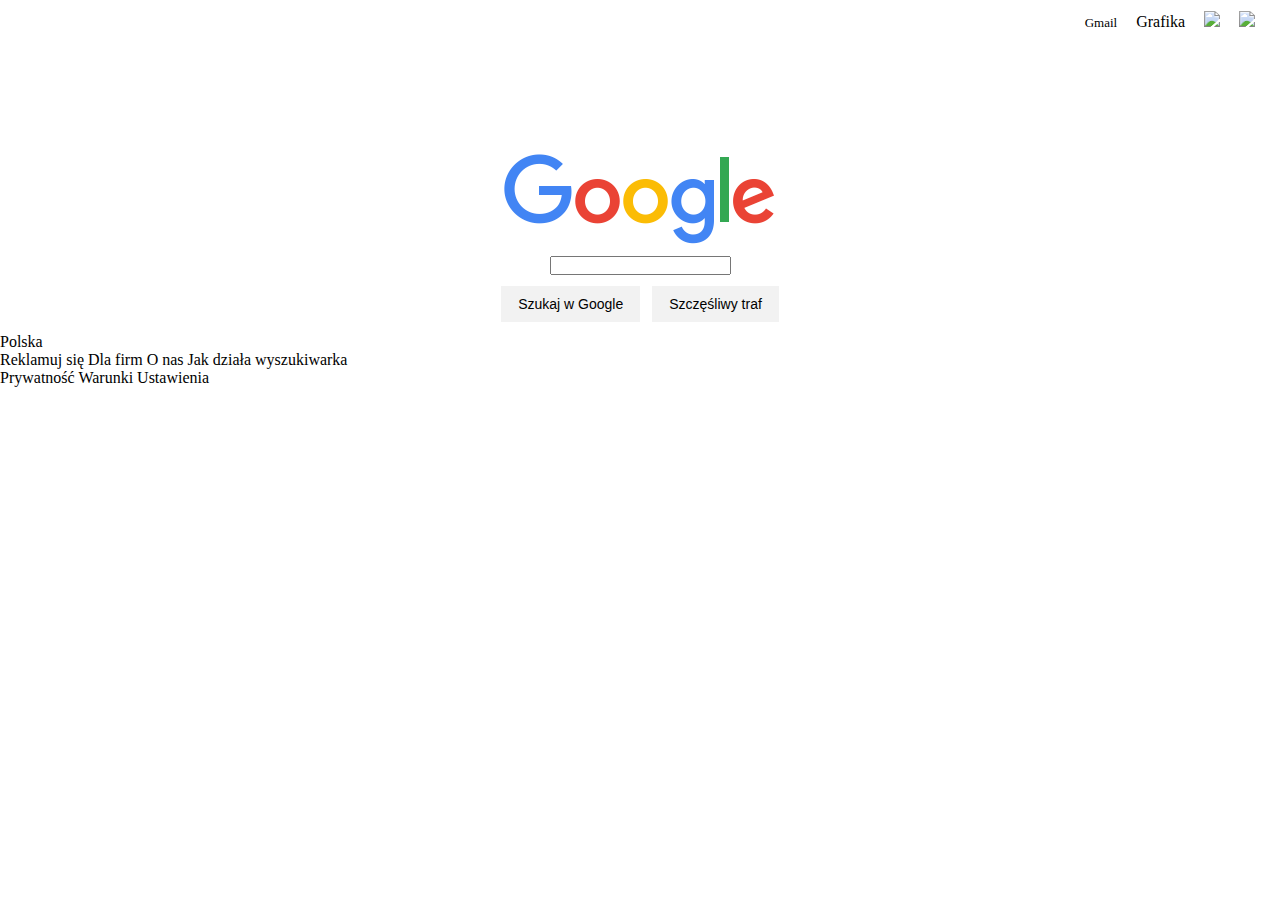
==== index.html @ 917afffb "Placing stuff horizontaly and button styling" ====
<!DOCTYPE html>
<html lang="pl">
<head>
    <meta charset="UTF-8">
    <meta name="viewport" content="width=device-width, initial-scale=1.0">
    <meta http-equiv="X-UA-Compatible" content="ie=edge">
    <title>Google</title>
    <link rel="stylesheet" type="text/css" href="style.css">
</head>
<body>
    <div id="header">
        <a href="#" class="gmail">Gmail</a>
        <a href="#" class="grafika">Grafika</a>
        <img src="#" class="grafika">
        <img src="#" class="grafika">
    </div>
<center>
    <div id="middle-page-image">
        <img src="img/googlelogo_color_272x92dp.png">
    </div>
    <div id="search">
        <input type="text">
    </div>
        <input type="button" value="Szukaj w Google" class="button">
        <input type="button" value="Szczęśliwy traf" class="button">
</center>

    <div id="footer">

        <div id="footer-left">
            <a>Polska</a>
            <br />
            <a>Reklamuj się</a>
            <a>Dla firm</a>
            <a>O nas</a>
            <a>Jak działa wyszukiwarka</a>
        </div>

        <div id="footer-right">
            <a>Prywatność</a>
            <a>Warunki</a>
            <a>Ustawienia</a>
        </div>
        
    </div>
</body>
</html>
---- style.css ----
* {
    top: 0;
    margin: 0;
    padding: 0;
}

#header {
    text-align: right;
    padding: 10px;
}

#header a {
    text-decoration: none;
    color: black;
}

.gmail {
    display: inline-block;
    line-height: 24px;
    padding-right: 15px;
    font-size: 13px;
}

.grafika {
    display: inline-block;
    line-height: 24px;
    padding-right: 15px;
}

#middle-page-image {
    padding-top: 109px;
}

#search {
    padding: 6px 0px 0px;
}
center {
    display: block;
    text-align: -webkit-center;
}

.button {
    background-color: #f2f2f2;
    margin: 11px 4px;
    padding: 0px 16px;
    border: 1px solid #f2f2f2;
    line-height: 27px;
    height: 36px;
    font-size: 14px;
}
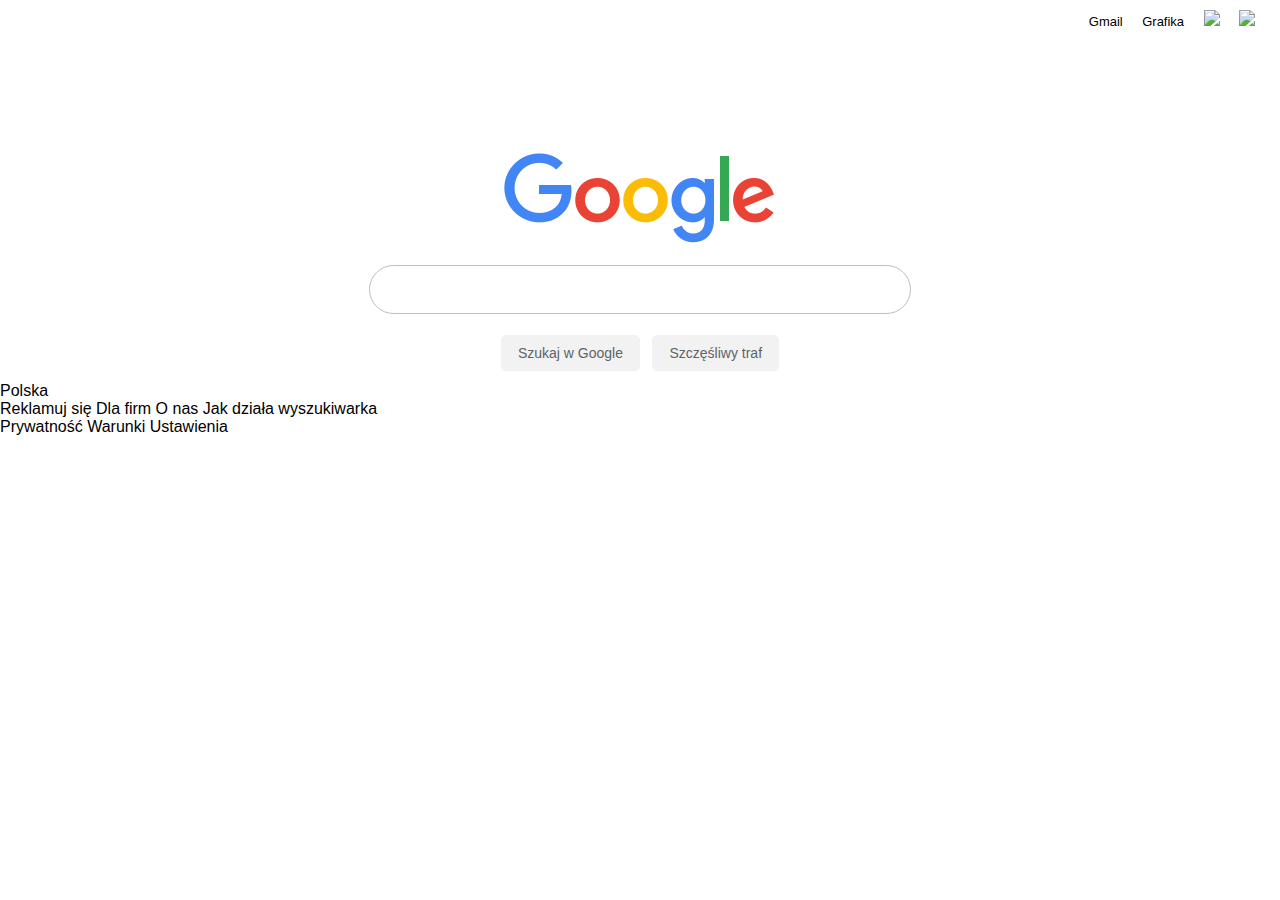
==== commit f3e2e81c: "Input styling" ====
--- a/index.html
+++ b/index.html
@@ -21,8 +21,8 @@
     <div id="search">
         <input type="text">
     </div>
-        <input type="button" value="Szukaj w Google" class="button">
-        <input type="button" value="Szczęśliwy traf" class="button">
+        <button type="button" value="Szukaj w Google" class="button">Szukaj w Google</button>
+        <button type="button" value="Szczęśliwy traf" class="button">Szczęśliwy traf</button>
 </center>
 
     <div id="footer">
--- a/style.css
+++ b/style.css
@@ -2,6 +2,7 @@
     top: 0;
     margin: 0;
     padding: 0;
+    font-family: Arial, Helvetica, sans-serif;
 }
 
 #header {
@@ -25,6 +26,7 @@
     display: inline-block;
     line-height: 24px;
     padding-right: 15px;
+    font-size: 13px;
 }
 
 #middle-page-image {
@@ -47,4 +49,21 @@
     line-height: 27px;
     height: 36px;
     font-size: 14px;
+    border-radius: 5px;
+    text-align: center;
+    color: #5F6368;
 }
+
+.button:hover {
+    border: 1px solid rgb(184, 190, 196);
+    color: black;
+}
+
+input {
+
+    padding: 16px 20px;
+    margin: 10px 0;
+    width: 500px;
+    border-radius: 30px;
+    border: 1px solid rgb(184, 190, 196);
+}
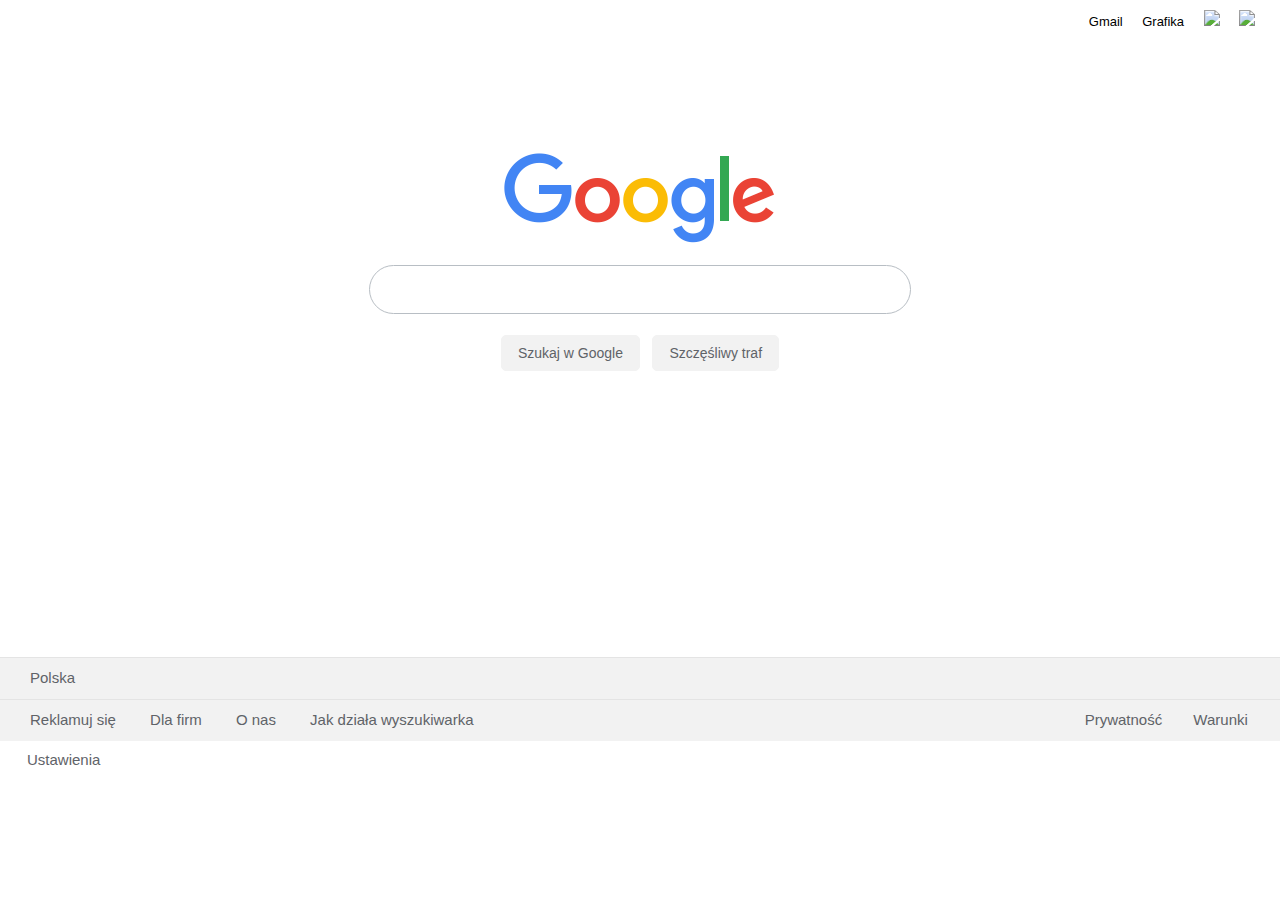
==== commit 95810be3: "footer styling and positioning" ====
--- a/index.html
+++ b/index.html
@@ -8,7 +8,7 @@
     <link rel="stylesheet" type="text/css" href="style.css">
 </head>
 <body>
-    <div id="header">
+    <div id="header" >
         <a href="#" class="gmail">Gmail</a>
         <a href="#" class="grafika">Grafika</a>
         <img src="#" class="grafika">
@@ -25,23 +25,23 @@
         <button type="button" value="Szczęśliwy traf" class="button">Szczęśliwy traf</button>
 </center>
 
-    <div id="footer">
+<div id="footer">
+    <div id="footer-up">
+        <a href="#" class="country">Polska</a>
+    </div>
 
-        <div id="footer-left">
-            <a>Polska</a>
-            <br />
-            <a>Reklamuj się</a>
-            <a>Dla firm</a>
-            <a>O nas</a>
-            <a>Jak działa wyszukiwarka</a>
-        </div>
+    <div id="footer-down">
+        <a href="#" class="country">Reklamuj się</a>
+        <a href="#" class="country">Dla firm</a>
+        <a href="#" class="country">O nas</a>
+        <a href="#" class="country">Jak działa wyszukiwarka</a>
 
-        <div id="footer-right">
-            <a>Prywatność</a>
-            <a>Warunki</a>
-            <a>Ustawienia</a>
-        </div>
-        
+        <a href="#" class="text" style="margin-left: 580px;">Prywatność</a>
+        <a href="#" class="text">Warunki</a>
+        <a href="#" class="text">Ustawienia</a>
+
     </div>
+</div>
+
 </body>
 </html>--- a/style.css
+++ b/style.css
@@ -67,3 +67,35 @@
     border-radius: 30px;
     border: 1px solid rgb(184, 190, 196);
 }
+
+#footer {
+    font-size: 15px;
+    width: 100%;
+    line-height: 40px;
+    background-color: #f2f2f2;
+    margin-top: 21.5%;
+}
+
+#footer-up {
+    border-top: 1px solid #e4e4e4;
+    height: 41px;
+}
+
+.country {
+    margin-left: 30px;
+    text-align: center;
+    text-decoration: none;
+    color: #5F6368;
+}
+
+.text {
+    text-align: right;
+    text-decoration: none;
+    color: #5F6368;
+    padding-left: 27px;
+}
+
+#footer-down {
+    border-top: 1px solid #e4e4e4;
+    height: 41px;
+}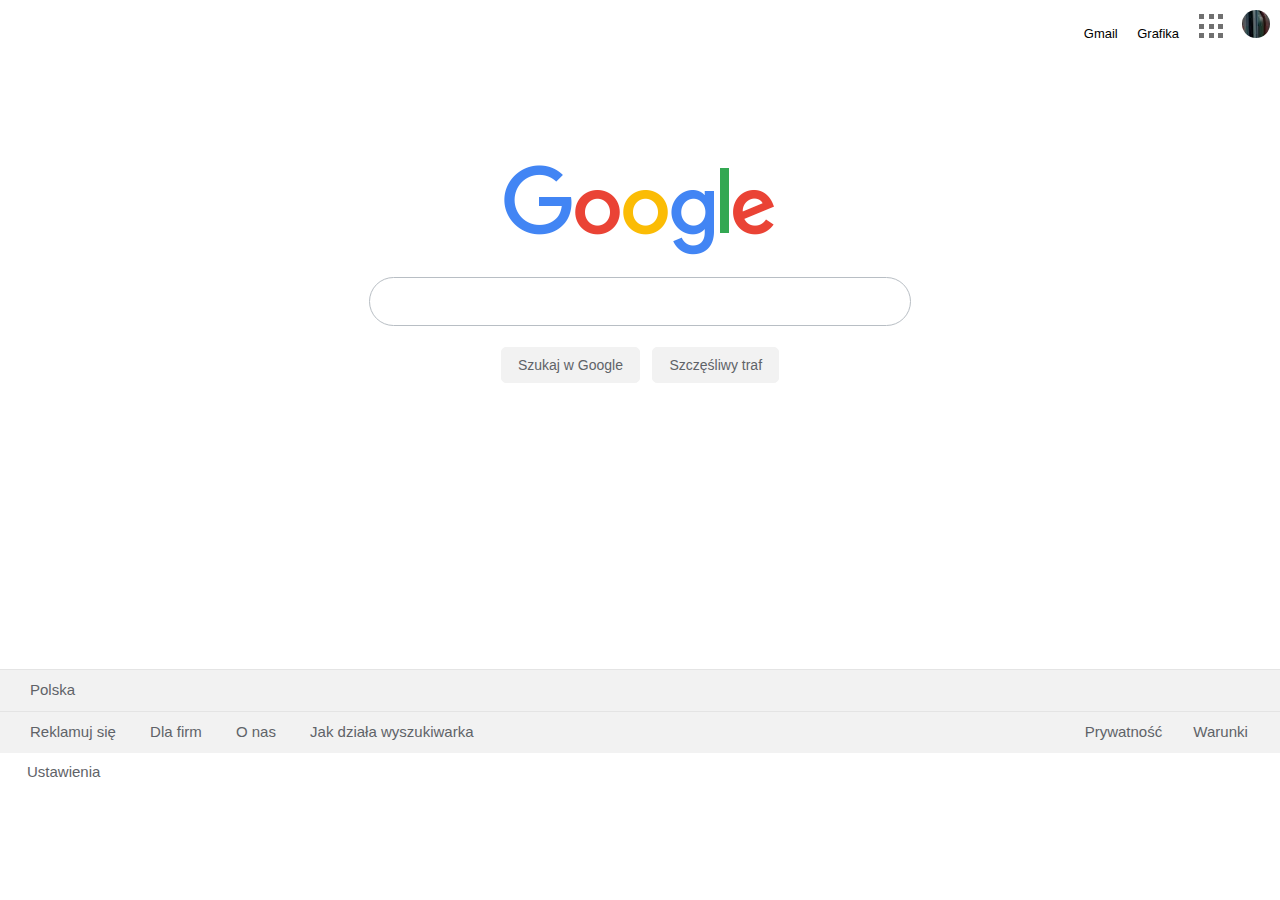
==== commit 84c11fd4: "finishing navbar" ====
--- a/index.html
+++ b/index.html
@@ -11,8 +11,8 @@
     <div id="header" >
         <a href="#" class="gmail">Gmail</a>
         <a href="#" class="grafika">Grafika</a>
-        <img src="#" class="grafika">
-        <img src="#" class="grafika">
+        <img src="img/menu-bar.png" class="grafika">
+        <img src="#" class="grafika" id="circle">
     </div>
 <center>
     <div id="middle-page-image">
--- a/style.css
+++ b/style.css
@@ -3,6 +3,13 @@
     margin: 0;
     padding: 0;
     font-family: Arial, Helvetica, sans-serif;
+}
+
+#circle {
+    background-image: url(img/avatar.jpeg);
+    width: 13px;
+    height: 28px;
+    border-radius: 50%;
 }
 
 #header {
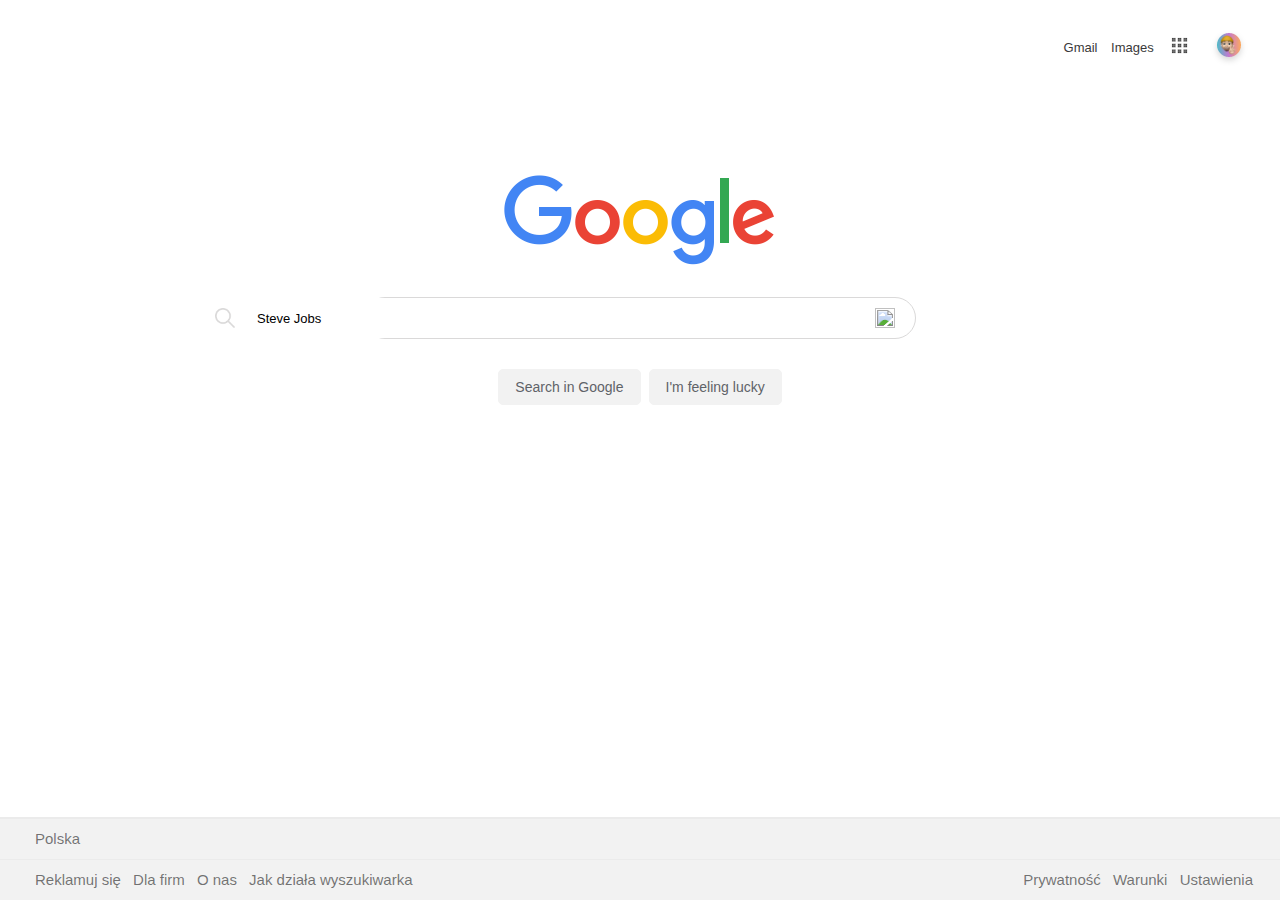
==== commit 39705cce: "Rewriting with flex" ====
--- a/index.html
+++ b/index.html
@@ -1,47 +1,64 @@
 <!DOCTYPE html>
-<html lang="pl">
+<html lang="en">
 <head>
     <meta charset="UTF-8">
     <meta name="viewport" content="width=device-width, initial-scale=1.0">
     <meta http-equiv="X-UA-Compatible" content="ie=edge">
-    <title>Google</title>
-    <link rel="stylesheet" type="text/css" href="style.css">
+    <title>test</title>
+    <link rel="stylesheet" href="style.css">
 </head>
 <body>
-    <div id="header" >
-        <a href="#" class="gmail">Gmail</a>
-        <a href="#" class="grafika">Grafika</a>
-        <img src="img/menu-bar.png" class="grafika">
-        <img src="#" class="grafika" id="circle">
-    </div>
-<center>
-    <div id="middle-page-image">
-        <img src="img/googlelogo_color_272x92dp.png">
-    </div>
-    <div id="search">
-        <input type="text">
-    </div>
-        <button type="button" value="Szukaj w Google" class="button">Szukaj w Google</button>
-        <button type="button" value="Szczęśliwy traf" class="button">Szczęśliwy traf</button>
-</center>
-
-<div id="footer">
-    <div id="footer-up">
-        <a href="#" class="country">Polska</a>
+    <div class="header-container">
+        <div class="text-right">
+            <a href="#">Gmail</a>
+            <a href="#">Images</a>
+            <a href="#"><img src="img/google_apps.png"></a>
+            <a href="#" class="profile-picture"><img src="img/avatar.png"></a>
+        </div>
     </div>
 
-    <div id="footer-down">
-        <a href="#" class="country">Reklamuj się</a>
-        <a href="#" class="country">Dla firm</a>
-        <a href="#" class="country">O nas</a>
-        <a href="#" class="country">Jak działa wyszukiwarka</a>
+    <div class="main-container">
 
-        <a href="#" class="text" style="margin-left: 580px;">Prywatność</a>
-        <a href="#" class="text">Warunki</a>
-        <a href="#" class="text">Ustawienia</a>
+        <div class="google-logo">
+            <img src="img/googlelogo_color_272x92dp.png">
+        </div>
+
+        <div class="search-bar">
+            <img src="img/search.png" class="search-icon" style="margin-right: 20px; ">
+            <input type="text" size="75px" value="Steve Jobs" style="border: none; font-size: 13px;">
+            <img src="https://img.icons8.com/color/48/000000/google-logo.png">
+        </div>
+
+        <div class="btn">
+            <input type="button" value="Search in Google" class="input">
+            <input type="button" value="I'm feeling lucky" class="input">
+        </div>
 
     </div>
-</div>
 
+    <div class="foot-container">
+        
+        <div class="footer-first">
+            <span class="country" style="font-size: 15px; margin-left: 8px;">Polska</span>
+        </div>
+
+        <div class="bottom-footer">
+            <span class="bottom-ft">
+                <a href="#" class="bottom-text">Reklamuj się</a>
+                <a href="#" class="bottom-text">Dla firm</a>
+                <a href="#" class="bottom-text">O nas</a>
+                <a href="#" class="bottom-text">Jak działa wyszukiwarka</a>
+            </span>
+
+            <span class="bottom-ft-right">
+                <a href="#" class="bottom-text">Prywatność</a>
+                <a href="#" class="bottom-text">Warunki</a>
+                <a href="#" class="bottom-text">Ustawienia</a>
+            </span>
+        </div>
+
+
+    </div>
+    
 </body>
 </html>--- a/style.css
+++ b/style.css
@@ -1,108 +1,136 @@
-* {
+body {
+    font-family: Arial, Helvetica, sans-serif;
     top: 0;
     margin: 0;
     padding: 0;
-    font-family: Arial, Helvetica, sans-serif;
 }
 
-#circle {
-    background-image: url(img/avatar.jpeg);
-    width: 13px;
-    height: 28px;
-    border-radius: 50%;
+a {
+    text-decoration: none;
 }
 
-#header {
-    text-align: right;
-    padding: 10px;
+.header-container {
+    display: flex;
+    justify-content: flex-end;
+    text-align: center;
 }
 
-#header a {
-    text-decoration: none;
-    color: black;
+.header-container a {
+    color: #3a393a;
 }
 
-.gmail {
-    display: inline-block;
-    line-height: 24px;
-    padding-right: 15px;
+.text-right {
     font-size: 13px;
+    position: relative;
+    padding: 20px;
+    bottom: 10px;
 }
 
-.grafika {
-    display: inline-block;
-    line-height: 24px;
-    padding-right: 15px;
-    font-size: 13px;
+.text-right a {
+    padding-right: 10px;
 }
 
-#middle-page-image {
-    padding-top: 109px;
+.text-right img {
+    position: relative;
+    top: 7px;
+    padding-right: 0px;
+    
 }
 
-#search {
-    padding: 6px 0px 0px;
-}
-center {
-    display: block;
-    text-align: -webkit-center;
+.profile-picture {
+    position: relative;
+    top: 10px;
+    
 }
 
-.button {
+.search-bar {
+    display: flex;
+    justify-content: flex-end;
+    text-align: center;
+    border: 1px solid #dad9d9;
+    border-radius: 25px;
+    margin: 10px auto;
+    width: 550px;
+    height: 40px;
+}
+
+.search-bar img {
+    width: 20px;
+    height: 20px;
+    margin-right: 20px;
+    position: relative;
+    top: 10px;
+}
+
+.search-icon {
+}
+
+
+.search-bar:hover {
+    border: none;
+    box-shadow: -6px 5px 10px -3px rgba(115,115,115,1);
+}
+
+.google-logo {
+    display: flex;
+    justify-content: center;
+    margin-top: 90px;
+    margin-bottom: 30px;
+}
+
+.btn {
+    display: flex;
+    justify-content: center;
+}
+
+.btn input {
     background-color: #f2f2f2;
-    margin: 11px 4px;
-    padding: 0px 16px;
+    margin: 20px 4px;
+    padding: 0 16px;
     border: 1px solid #f2f2f2;
-    line-height: 27px;
+    border-radius: 5px;
     height: 36px;
     font-size: 14px;
-    border-radius: 5px;
-    text-align: center;
-    color: #5F6368;
+    color: #5f6368;
+
 }
 
-.button:hover {
-    border: 1px solid rgb(184, 190, 196);
-    color: black;
+.input:hover {
+    border: 1px solid #616161;
+    color: #252628;
 }
 
-input {
-
-    padding: 16px 20px;
-    margin: 10px 0;
-    width: 500px;
-    border-radius: 30px;
-    border: 1px solid rgb(184, 190, 196);
-}
-
-#footer {
+.foot-container {
+    color:rgba(0,0,0,.54);
     font-size: 15px;
     width: 100%;
     line-height: 40px;
     background-color: #f2f2f2;
-    margin-top: 21.5%;
+    border-top: 1px solid #ebebeb;
+    bottom: 0;
+    position: fixed;
 }
 
-#footer-up {
-    border-top: 1px solid #e4e4e4;
-    height: 41px;
+.foot-container a {
+    color:rgba(0,0,0,.54);
 }
 
-.country {
-    margin-left: 30px;
-    text-align: center;
-    text-decoration: none;
-    color: #5F6368;
+
+
+a:hover {
+    text-decoration: underline;
 }
 
-.text {
-    text-align: right;
-    text-decoration: none;
-    color: #5F6368;
+.footer-first, .bottom-footer {
     padding-left: 27px;
+    border-top: 1px solid #ebebeb;
 }
 
-#footer-down {
-    border-top: 1px solid #e4e4e4;
-    height: 41px;
+.bottom-ft-right {
+    margin-right: 27px;
+    float: right;
+}
+
+.bottom-text {
+    margin-left: 8px;
 }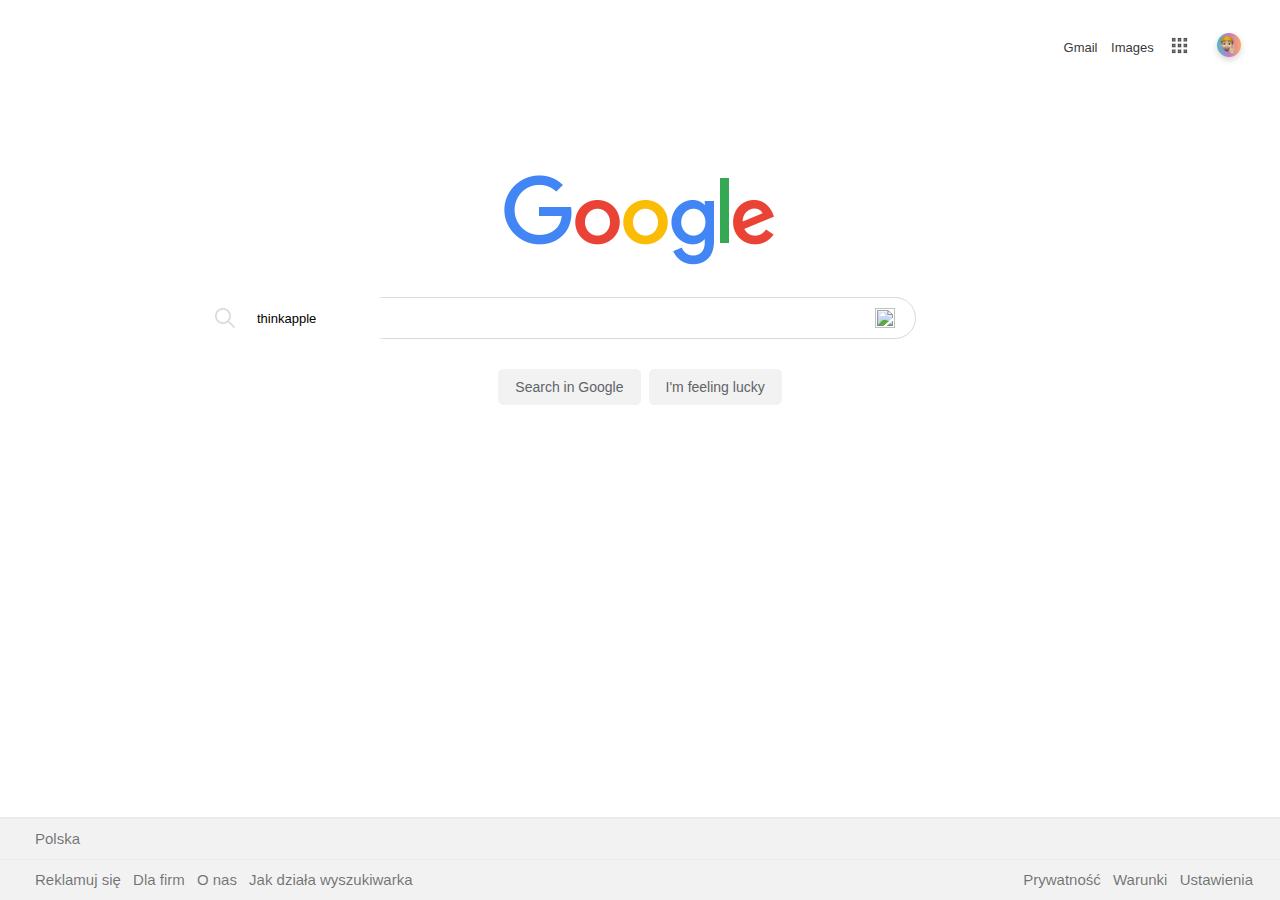
==== commit 31ff208a: "Making a search result page. Menu is fully done" ====
--- a/index.html
+++ b/index.html
@@ -1,13 +1,29 @@
 <!DOCTYPE html>
 <html lang="en">
+
 <head>
     <meta charset="UTF-8">
     <meta name="viewport" content="width=device-width, initial-scale=1.0">
     <meta http-equiv="X-UA-Compatible" content="ie=edge">
-    <title>test</title>
+    <title>Google</title>
     <link rel="stylesheet" href="style.css">
 </head>
-<body>
+
+<body onload="safaricheck()">
+    <script>
+        function safaricheck() {
+
+            if (navigator.vendor == "Apple Computer, Inc.") {
+                document.getElementById("jobs").size = "55";
+            }
+
+        }
+
+        function load() {
+            window.open("search_result.html", "_self");
+        }
+    </script>
+
     <div class="header-container">
         <div class="text-right">
             <a href="#">Gmail</a>
@@ -25,19 +41,19 @@
 
         <div class="search-bar">
             <img src="img/search.png" class="search-icon" style="margin-right: 20px; ">
-            <input type="text" size="75px" value="Steve Jobs" style="border: none; font-size: 13px;">
+            <input type="text" size="75px" value="thinkapple" style="border: none; font-size: 13px;" id="jobs">
             <img src="https://img.icons8.com/color/48/000000/google-logo.png">
         </div>
 
         <div class="btn">
-            <input type="button" value="Search in Google" class="input">
+            <input type="button" value="Search in Google" class="input" onclick="load()">
             <input type="button" value="I'm feeling lucky" class="input">
         </div>
 
     </div>
 
     <div class="foot-container">
-        
+
         <div class="footer-first">
             <span class="country" style="font-size: 15px; margin-left: 8px;">Polska</span>
         </div>
@@ -59,6 +75,8 @@
 
 
     </div>
-    
+
+
 </body>
+
 </html>--- a/style.css
+++ b/style.css
@@ -34,13 +34,13 @@
     position: relative;
     top: 7px;
     padding-right: 0px;
-    
+
 }
 
 .profile-picture {
     position: relative;
     top: 10px;
-    
+
 }
 
 .search-bar {
@@ -62,13 +62,12 @@
     top: 10px;
 }
 
-.search-icon {
-}
+.search-icon {}
 
 
 .search-bar:hover {
     border: none;
-    box-shadow: -6px 5px 10px -3px rgba(115,115,115,1);
+    box-shadow: -6px 5px 10px -3px rgba(115, 115, 115, 1);
 }
 
 .google-logo {
@@ -101,7 +100,7 @@
 }
 
 .foot-container {
-    color:rgba(0,0,0,.54);
+    color: rgba(0, 0, 0, .54);
     font-size: 15px;
     width: 100%;
     line-height: 40px;
@@ -112,7 +111,7 @@
 }
 
 .foot-container a {
-    color:rgba(0,0,0,.54);
+    color: rgba(0, 0, 0, .54);
 }
 
 
@@ -121,7 +120,8 @@
     text-decoration: underline;
 }
 
-.footer-first, .bottom-footer {
+.footer-first,
+.bottom-footer {
     padding-left: 27px;
     border-top: 1px solid #ebebeb;
 }
